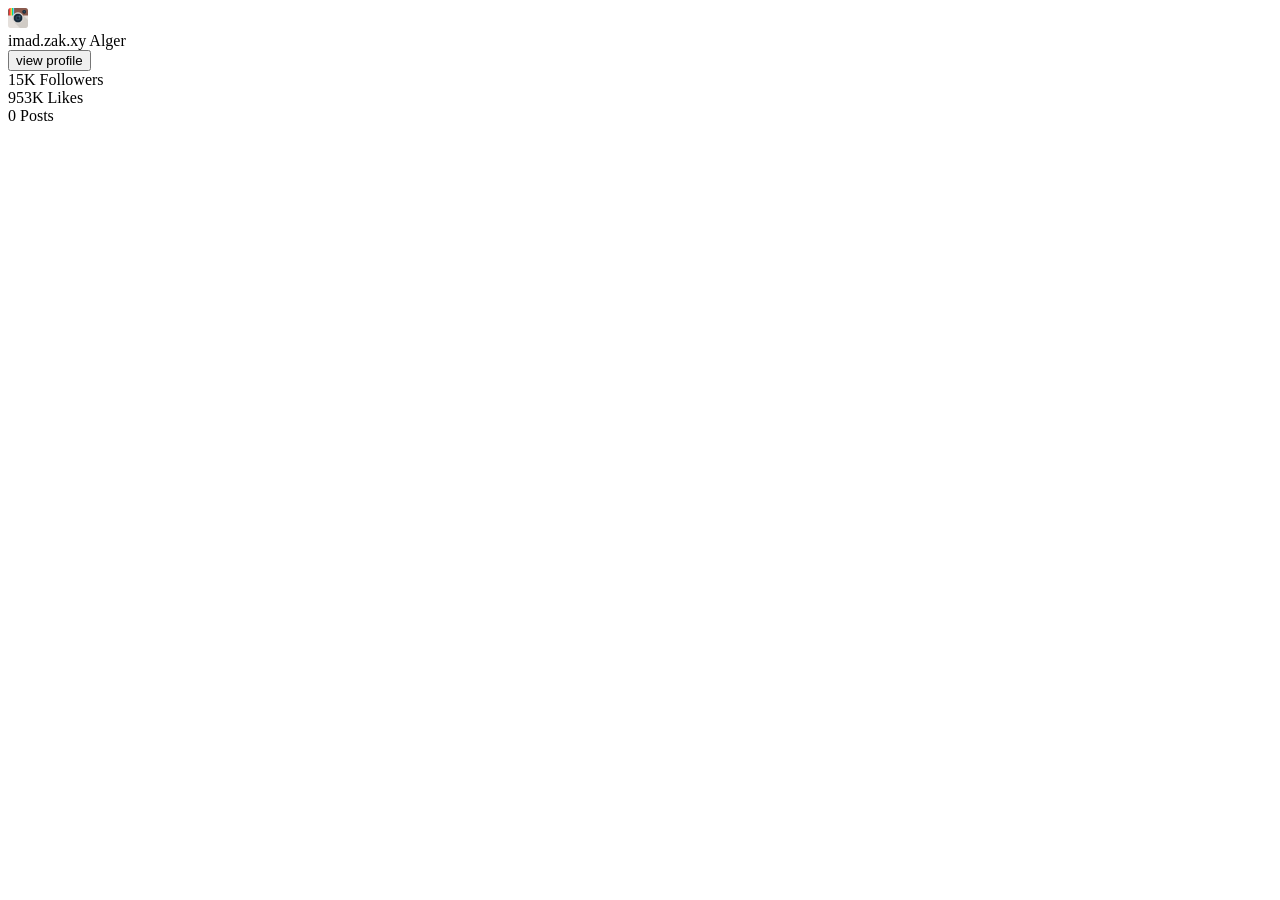
==== index.html @ f93bce7b "profile-insta" ====
<!DOCTYPE html>
<html lang="en">
  <head>
    <meta charset="UTF-8">
    <meta name="viewport" content="width=device-width, initial-scale=1.0">

    <link href="style_workshop.css" type="text/css" rel="stylesheet">
    <link rel="icon" type="image/png" sizes="32x32" href="toxic_icon.png">
  
    <title>imad.zak.xy</title>
  </head>
  <body>
    <div class="page">
      <div class="box">

        <div class="baniere">
          <img src="./logo.png" alt="icone" width="20" height="20">
        </div>

        <div class="content">

          <div class="prof-pic">
          </div>

          <div class="info">
            <span>imad.zak.xy</span>
            <span class="cont">Alger</span>
          </div>

          <div>
            <a href="https://www.instagram.com/imad.zak.xy/"><button class="bot">view profile</button></a>
          </div>
          
          <div class="inf">
            <div>
              <span>15K</span>
              <span class="mots">Followers </span>
            </div>
            <div>
              <span>953K</span>
              <span class="mots">Likes </span>
            </div>
            <div>
              <span>0</span>
                <span class="mots">Posts</span>
            </div>
          </div>

        </div>

      </div>
    </div>
  </body>
</html>
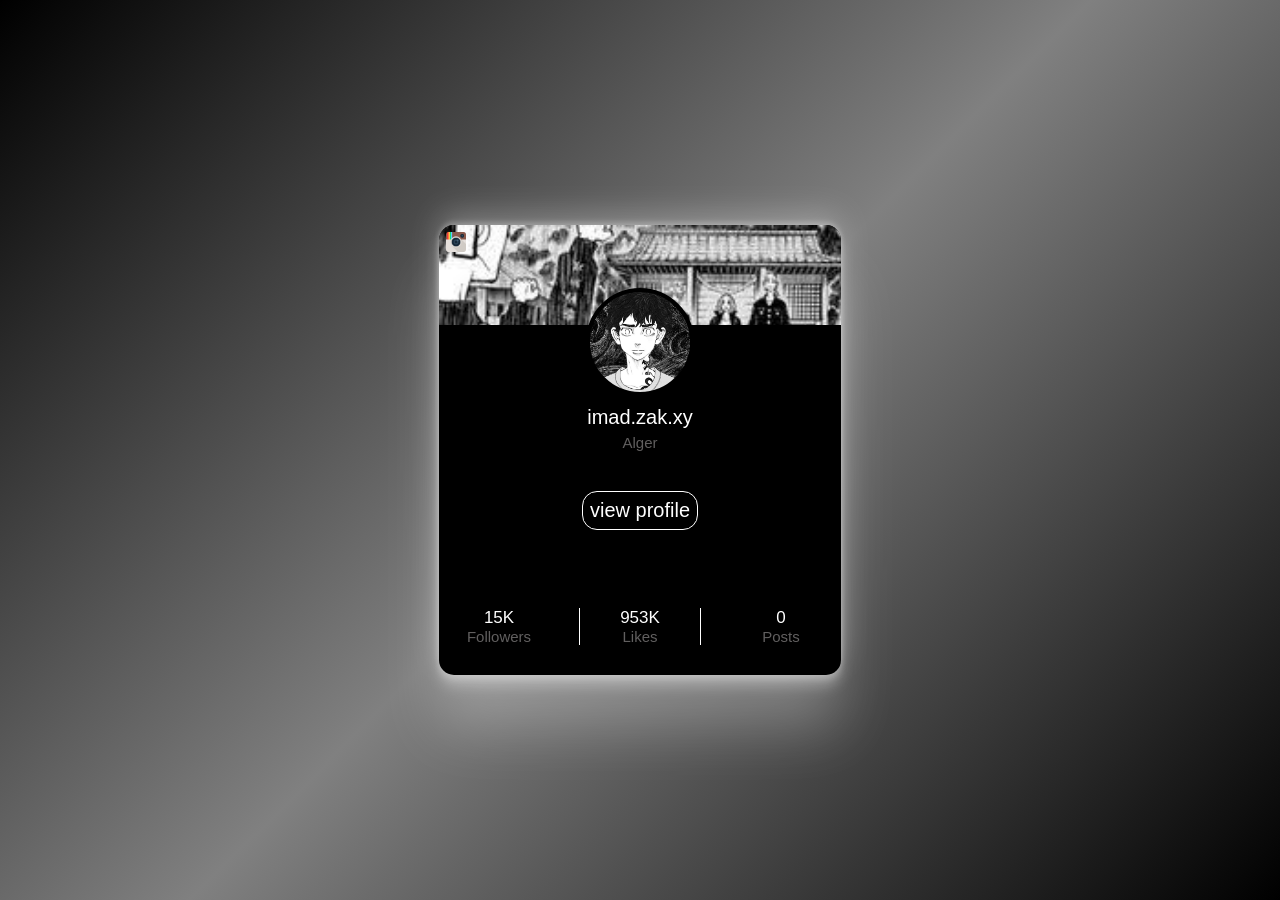
==== commit 6e329de8: "fixe-css" ====
--- a/index.html
+++ b/index.html
@@ -4,7 +4,7 @@
     <meta charset="UTF-8">
     <meta name="viewport" content="width=device-width, initial-scale=1.0">
 
-    <link href="style_workshop.css" type="text/css" rel="stylesheet">
+    <link href="style.css" type="text/css" rel="stylesheet">
     <link rel="icon" type="image/png" sizes="32x32" href="toxic_icon.png">
   
     <title>imad.zak.xy</title>
--- a/style.css
+++ b/style.css
@@ -0,0 +1,137 @@
+*{
+    margin: 0;
+    padding: 0;
+    font-family: "poppins",sans-serif;
+}
+
+.page , html{
+    width: 100vw;
+    height: 100vh;
+    display: flex;
+    align-items: center;
+    justify-content: center;
+    background: linear-gradient(135deg, black,gray,black);
+    background-size: cover;
+    background-repeat: no-repeat;
+    margin: 0;
+}
+
+.box{
+    min-height: 450px;
+    min-width: 300px;
+    border-radius: 15px;
+    background: black;
+    background-size: cover;
+    box-shadow: rgba(255, 255, 255, 0.25) 0px 54px 55px, rgba(255, 255, 255, 0.25) 0px -12px 30px, rgba(255, 255, 255, 0.25) 0px 4px 6px, rgba(255, 255, 255, 0.25) 0px 12px 13px, rgba(255, 255, 255, 0.25) 0px -3px 5px;
+    display: flex;
+    flex-direction: column;
+}
+
+.baniere{
+    width: 100%;
+    height: 100px;
+    background: url("./baniere.jpg");
+    border-radius: 15px 15px 0px 0px;
+    background-size: cover;
+}
+
+.baniere img{
+    padding: 7px;
+}
+
+.content{
+    display: flex;
+    flex-direction: column;
+    align-items: center;
+    flex-grow: 1;
+}
+
+.prof-pic {
+    height: 100px;
+    width: 100px;
+    border-radius: 50%;
+    border: 4px solid black;
+    background: url("./taki.jpg");
+    background-size: cover;
+    z-index: 1;
+    margin-top: calc((75px/2)*-1);
+    margin-bottom: 10px;
+}
+
+.info{
+    display: flex;
+    align-items: center;
+    flex-direction: column;
+    width: fit-content;
+    height: fit-content;
+    margin-bottom: 35px;
+}
+
+.info span{
+    font-size: 20px;
+    color: rgb(255, 255, 255);
+    margin-bottom: 5px;
+}
+
+.info .cont{
+    font-size: 15px;
+    color: rgb(97, 95, 95);
+}
+
+.bot{
+    background-color: transparent;
+    color: #ffffff;
+    margin: 0%;
+    padding: 7px;
+    border: 1px solid white;
+    font-size: 20px;
+    border-radius: 15px;
+    cursor: pointer;
+}
+
+.bot:hover{
+    background-color: white;
+    color: black;
+}
+
+.inf{
+    display: flex;
+    flex-direction: row;
+    align-items: flex-end;
+    justify-content: space-around;
+    width: fit-content;
+    gap: 20px;
+    flex-grow: 1;
+    margin-bottom: 30px;
+}
+
+.inf div{
+    display: flex;
+    flex-direction: column;
+    align-items: center;
+    min-width: 120px;
+}
+
+.inf span{  
+    font-size: 17px;
+    color: #ffffff;
+}
+
+.inf .mots{
+    font-size: 15px;
+    color: rgb(97, 95, 95);
+}
+
+.inf div:nth-child(2){
+    border-left: 1px solid white;
+    border-right: 1px solid white;
+}
+
+@media (max-width:600px){
+    .box{
+        width: 85%;
+    }
+    .inf div{
+        min-width: 80px;
+    }
+}
